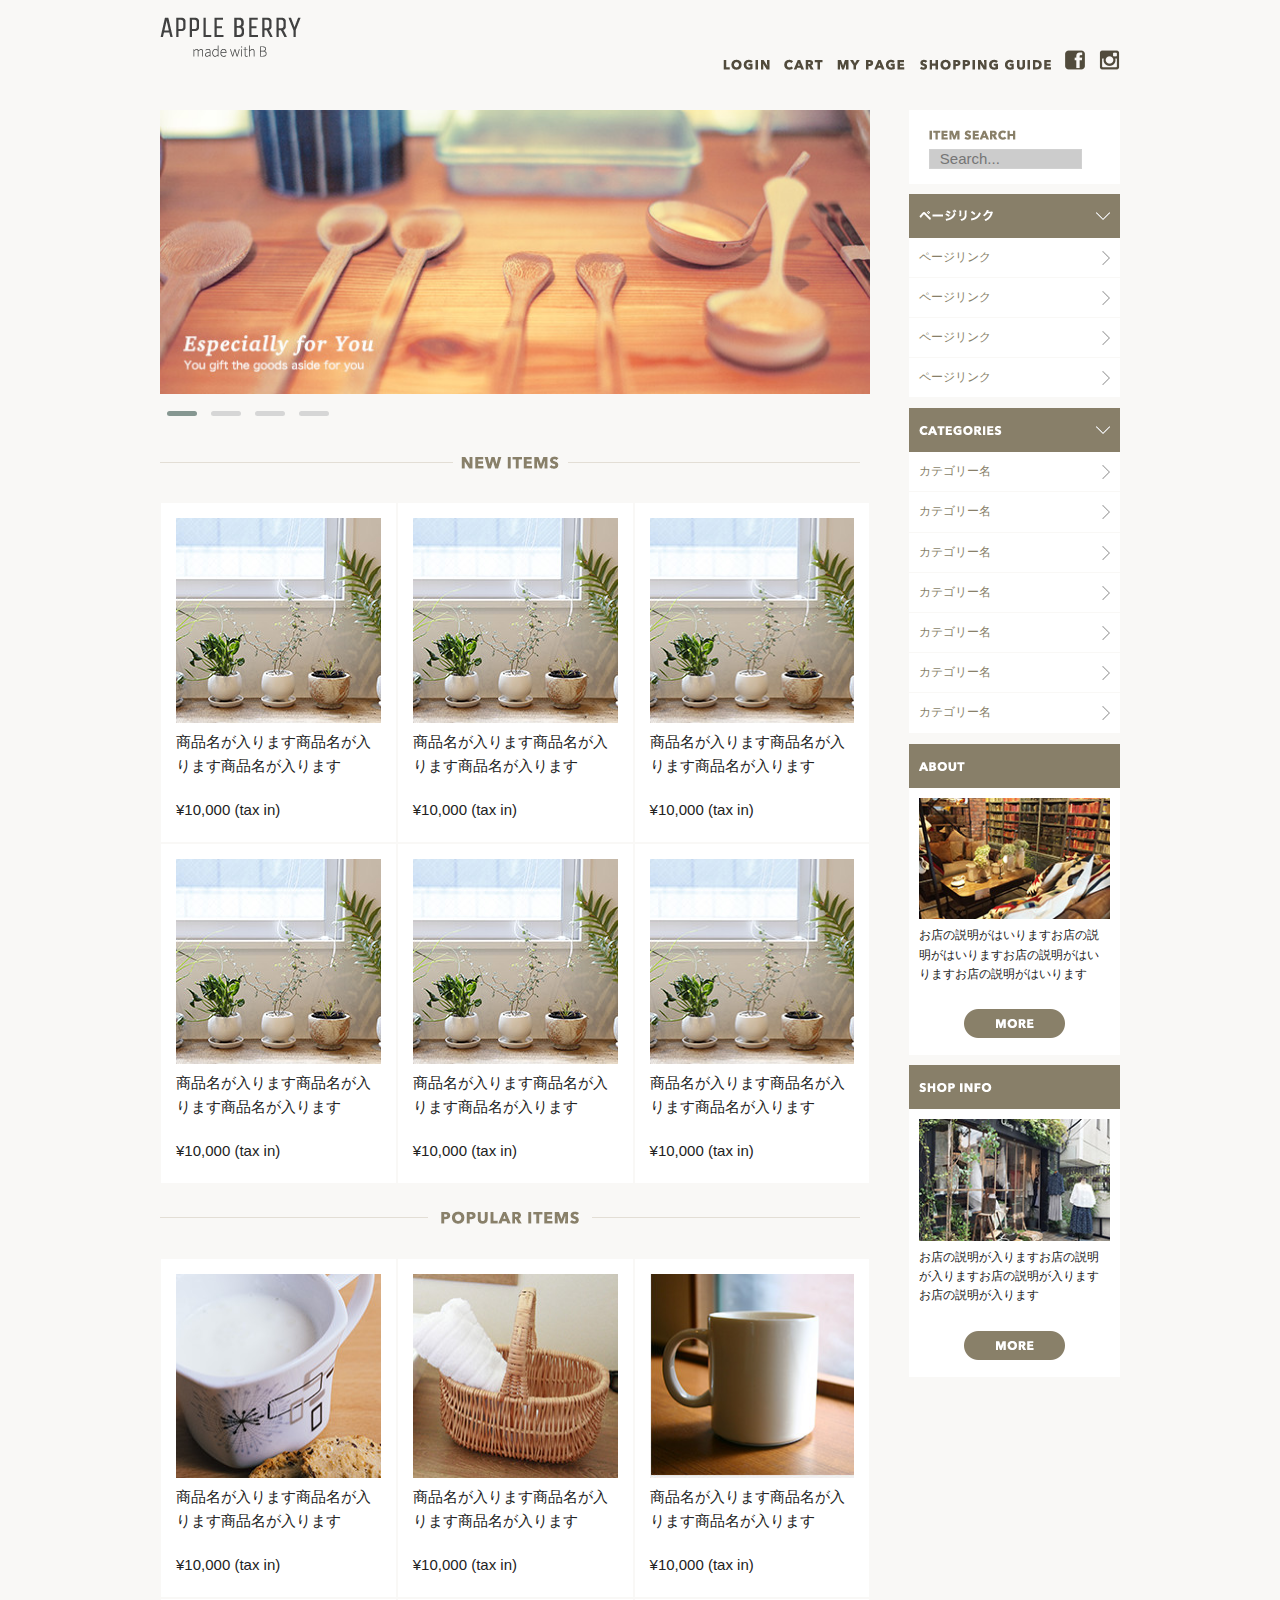
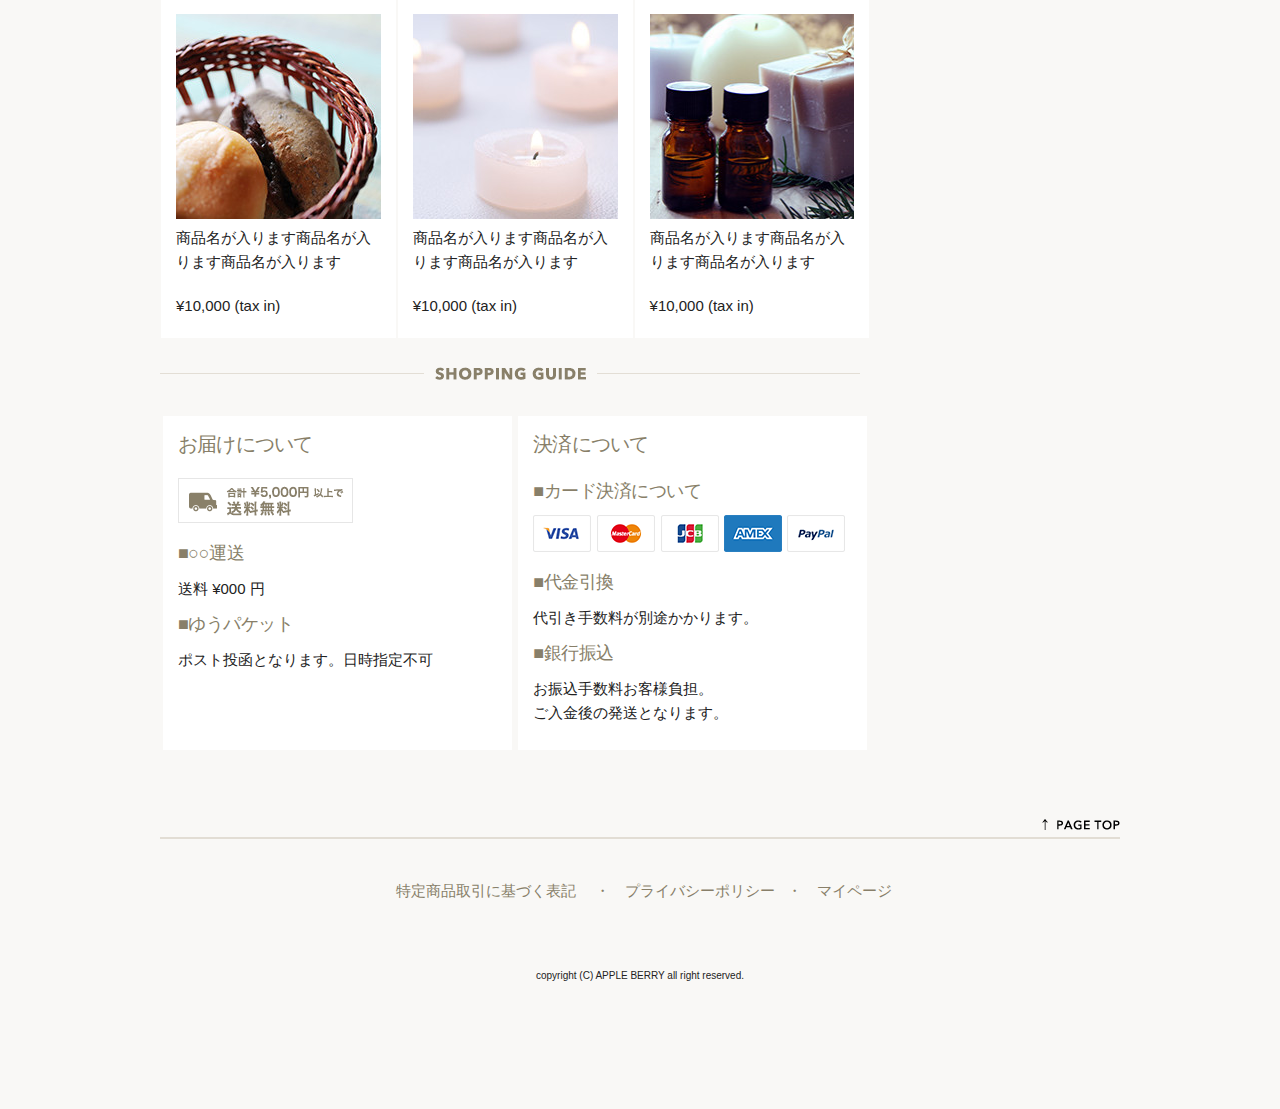
==== index.html @ 883f0a0a "shop" ====
<!DOCTYPE html>
<html lang="ja">
<head>

  <!-- Basic Page Needs
  –––––––––––––––––––––––––––––––––––––––––––––––––– -->
  <meta charset="utf-8">
  <title>APPLE BERRY</title>
  <meta name="description" content="">
  <meta name="author" content="">

  <!-- Mobile Specific Metas
  –––––––––––––––––––––––––––––––––––––––––––––––––– -->
  <meta name="viewport" content="width=device-width, initial-scale=1">

  <!-- FONT
  –––––––––––––––––––––––––––––––––––––––––––––––––– -->
  

  <!-- CSS
  –––––––––––––––––––––––––––––––––––––––––––––––––– -->
  <link rel="stylesheet" href="css/normalize.css">
  <link rel="stylesheet" href="css/skeleton.css">
  
 
  <!-- Favicon
  –––––––––––––––––––––––––––––––––––––––––––––––––– -->
  <link rel="icon" type="image/png" href="images/favicon.png">
  <link rel="stylesheet" href="owlcarousel/assets/owl.carousel.min.css">
       <!-- Owl Carousel CSS -->
        <link rel="stylesheet" href="owlcarousel/assets/owl.carousel.min.css">
        <link rel="stylesheet" href="owlcarousel/assets/owl.theme.default.min.css">
        <!-- jQuery -->
        <script type="text/javascript" src="//ajax.googleapis.com/ajax/libs/jquery/1.10.2/jquery.min.js"></script>
        <!-- Owl Carousel JS -->
        <script type="text/javascript" src="./owlcarousel/owl.carousel.min.js"></script>
        
        
        <!-- Owl Carouselを動作させるために追加 -->
        <script type="text/javascript" src="carousel.js"></script>
        
        <link rel="stylesheet" href="css/sample.css">
</head>
<body>
<header>
  <div id="header_in" class="container">
    <div class="row">
      <div class="three columns logo">
        <div class="pc_logo">
          <h1><a href="index.html"><img class="u-max-full-width" src="images/top/logo.png" alt="APPLE BERRY" srcset="images/top/logo@2x.png 2x" /></a></h1>
        </div>
        <div class="sp_logo">
          <h1><a href="index.html"><img class="u-max-full-width" src="images/top_sp/logo.png" alt="APPLE BEERY" srcset="images/top_sp/logo@2x.png 2x" /></a></h1>
        </div>
      </div>
      <div class="nine columns navi">
        <div class="top_sp_btn">
          <div class="facebook_btn"><a><img class="u-max-full-width" src="images/top_sp/fb.png" alt="facebook" srcset="images/top_sp/fb@2x.png 2x" /></a></div>
          <div class="insta_btn"><a><img class="u-max-full-width" src="images/top_sp/insta.png" alt="Instagram" srcset="images/top_sp/insta@2x.png 2x" /></a></div>

          <div class="sp_navi">
            
            <img id="sp_navi_btn" src="images/top_sp/menu_icon.png" alt="sp_btn" srcset="images/top_sp/menu_icon@2x.png 2x" />
            <ul class="sp_navi_li">
              <li><a href="#">LOGIN</a></li>
              <li><a href="#">CART</a></li>
              <li><a href="#">MY PAGE</a></li>
              <li><a href="#">SHOPPING GUIDE</a></li>
            </ul>
          </div><!-- sp_navi -->
        </div><!-- top_sp_btn -->
        <div class="pc_navi">
          
          <ul class="pc_navi_li">
            <li><a href="#"><img  class="u-max-full-width" src="images/top/menu_login.png" alt="ログイン"></a></li>
            <li><a href="#"><img  class="u-max-full-width" src="images/top/menu_cart.png" alt="カート"></a></li>
            <li><a href="#"><img  class="u-max-full-width" src="images/top/menu_mypage.png" alt="マイページ"></a></li>
            <li><a href="#"><img  class="u-max-full-width" src="images/top/menu_guide.png" alt="guide"></a></li>
            <li><a href="#"><img  class="u-max-full-width" src="images/top/facebook.png" alt="フェイスブック"></a></li>
            <li><a href="#"><img  class="u-max-full-width" src="images/top/insta.png" alt="インスタグラム"></a></li>
          </ul>
        </div><!-- pc_navi -->
      </div><!-- navi -->
    </div><!-- row -->
  </div><!-- #header_in -->
</header>


<div id="main" class="container">
  <div class="row">
    <div  class="nine columns">
      <div id="banner_eria">
        <div class="owl-carousel owl-theme">
          <div><img class="u-max-full-width" src="images/top/ca_banner.jpg" alt="banner"></div>
          <div><img class="u-max-full-width" src="images/top/ca_banner.jpg" alt="banner"></div>
          <div><img class="u-max-full-width" src="images/top/ca_banner.jpg" alt="banner"></div>
          <div><img class="u-max-full-width" src="images/top/ca_banner.jpg" alt="banner"></div>
        </div>
      </div><!-- #banner_eria -->
      
      <!-----------------ITEMS------------------->
      
      
     <div class="title_items_pc">
        <img class="u-max-full-width" src="images/top/title_newitems.png" alt="newitems">
      </div><!-- title_items -->
      
      <div class="title_items_sp">
        <img class="u-max-full-width" src="images/top_sp/title_new_item.png" alt="newitems" srcset="images/top_sp/title_new_item@2x.png 2x" />
      </div><!-- title_items_sp-->
      
      <div class="new_items_list listy">
        
        
        <div class="item">  
          <div class="i_item">
            <img class="u-max-full-width" src="images/top/item_01.jpg" alt="">
            <p>商品名が入ります商品名が入ります商品名が入ります</p>
            <p>¥10,000 (tax in)</p>
          </div>
        </div>
        
        <div class="item">  
          <div class="i_item">
            <img class="u-max-full-width" src="images/top/item_01.jpg" alt="">
            <p>商品名が入ります商品名が入ります商品名が入ります</p>
            <p>¥10,000 (tax in)</p>
          </div>
        </div>
        
        <div class="item">
          <div class="i_item">
            <img class="u-max-full-width" src="images/top/item_01.jpg" alt="">
            <p>商品名が入ります商品名が入ります商品名が入ります</p>
            <p>¥10,000 (tax in)</p>
          </div>
        </div>
        
        <div class="item item2">
          <div class="i_item">
            <img class="u-max-full-width" src="images/top/item_01.jpg" alt="">
            <p>商品名が入ります商品名が入ります商品名が入ります</p>
            <p>¥10,000 (tax in)</p>
          </div>
        </div>
        
        <div class="item item2">
          <div class="i_item">
            <img class="u-max-full-width" src="images/top/item_01.jpg" alt="">
            <p>商品名が入ります商品名が入ります商品名が入ります</p>
            <p>¥10,000 (tax in)</p>
          </div>
        </div>
        
        <div class="item item2">  
          <div class="i_item">
            <img class="u-max-full-width" src="images/top/item_01.jpg" alt="">
            <p>商品名が入ります商品名が入ります商品名が入ります</p>
            <p>¥10,000 (tax in)</p>
          </div>
        </div>  
        
        
      </div><!-- new_items_list -->
      
           <!----------------POPUR ITEMS------------------>
      
      <div class="title_items_sp popular_title_sp">
        <img class="u-max-full-width" src="images/top_sp/title_popular.png" alt="Popular" srcset="images/top_sp/title_popular@2x.png 2x" />
      </div>
      
      <div class="title_items_pc popular_title_pc">
        <img class="u-max-full-width" src="images/top/title_popular.png" alt="Popular">
      </div>
      
      <div class="popular_items_list listy">
        
        
        
        <div class="item">
          <div class="i_item">
            <img class="u-max-full-width" src="images/top/item_07.jpg" src="">
            <p>商品名が入ります商品名が入ります商品名が入ります</p>
            <p>¥10,000 (tax in)</p>
          </div>
        </div>
        
        <div class="item">
          <div class="i_item">
            <img class="u-max-full-width" src="images/top/item_08.jpg">
            <p>商品名が入ります商品名が入ります商品名が入ります</p>
            <p>¥10,000 (tax in)</p>
          </div>
        </div>
        
        <div class="item">
          <div class="i_item">
            <img class="u-max-full-width" src="images/top/item_09.jpg">
            <p>商品名が入ります商品名が入ります商品名が入ります</p>
            <p>¥10,000 (tax in)</p>
          </div>
        </div>
        
        <div class="item">
          <div class="i_item">
            <img class="u-max-full-width" src="images/top/item_10.jpg">
            <p>商品名が入ります商品名が入ります商品名が入ります</p>
            <p>¥10,000 (tax in)</p>
          </div>
        </div>
        
        <div class="item">
          <div class="i_item">
            <img class="u-max-full-width" src="images/top/item_11.jpg">
            <p>商品名が入ります商品名が入ります商品名が入ります</p>
            <p>¥10,000 (tax in)</p>
          </div>
        </div>
        
        <div class="item">
          <div class="i_item">
            <img class="u-max-full-width" src="images/top/item_12.jpg">
            <p>商品名が入ります商品名が入ります商品名が入ります</p>
            <p>¥10,000 (tax in)</p>
          </div>
        </div>
        
        
      </div><!-- popular_items_title-->
      
      <!------------- SHOPPING GUIDE--------------->
      
      <div class="title_items_sp">
        <img class="u-max-full-width" src="images/top_sp/title_guide.png" alt="Shopping Guide" srcset="images/top_sp/title_guide@2x.png 2x" />
      </div>
      
      <div class="title_items_pc">
        <img class="u-max-full-width" src="images/top/title_guide.png" alt="Shopping Guide">
      </div>
      
      
      <div class="guide_items_list">
          
            <div class="delivery">
              <h4>お届けについて</h4>
              <img class="u-max-full-width" src="images/top/otodoke_banner.png" alt="お届けについて">
              <h5>■○○運送</h5>
              <p>送料 ¥000 円</p>
              <h5>■ゆうパケット</h5>
              <p>ポスト投函となります。日時指定不可</p>
            </div>
          
          
            <div class="settlement">
              <h4>決済について</h4>
              <h5>■カード決済について</h5>
              <img class="u-max-full-width" src="images/top/cards.png" alt="カード決済">
              <h5>■代金引換</h5>
              <p>代引き手数料が別途かかります。</p>
              <h5>■銀行振込</h5>
              <p>お振込手数料お客様負担。<br>
                ご入金後の発送となります。</p>
            </div>
        
      </div><!-- guide_item_list -->
      
      
      
    </div><!-- nine columns -->
    
    
    <div class="three columns">
      
      <!----------------   sarch  ------------------->
      
      <div id="sarch" class="container">
        <img class="u-max-full-width" src="images/top/itemserch.png" lat="検索">
        
        <div class="sss">
          <input type="search" name="search" placeholder="Search...">
        </div>
      <!--  <input type="image" src="images/top/search_icon.png" alt="検索する"> -->
      </div><!-- #sarch -->
    
      
      <div id="btn" class="pagelink container">
        
        <div class="top_1">
          <img class="u-max-full-width" src="images/top/pagelink.png" alt="ページリンク">
        </div>
        
        <div class="pagelink_icon">
          <img id="pagelink_btn" class="u-max-full-width" src="images/top/down_icon.png" alt="next_icon">
            <ul class="pagelink_li">
            <li><a href="#">ページリンク</a><img class="u-max-full-width" src="images/top/next_icon_gray.png" alt="ページリンク"></li>
            <li><a href="#">ページリンク</a><img class="u-max-full-width" src="images/top/next_icon_gray.png" alt="ページリンク"></li>
            <li><a href="#">ページリンク</a><img class="u-max-full-width" src="images/top/next_icon_gray.png" alt="ページリンク"></li>
            <li><a href="#">ページリンク</a><img class="u-max-full-width" src="images/top/next_icon_gray.png" alt="ページリンク"></li>
          </ul>
        </div>
      </div>
      
      
      <!----------  categories  ---------->
      
      <div id="btn" class="pagelink container">
        
        <div class="top_1">
          <img class="u-max-full-width" src="images/top/categories.png" alt="カテゴリー">
        </div>
        
        <div class="pagelinl_icon">
          <img id="pagelink_btn" class="u-max-full-width" src="images/top/down_icon.png">
          
          <ul class="pagelink_li">
            <li><a href="#">カテゴリー名</a><img class="u-max-full-width" src="images/top/next_icon_gray.png" alt="カテゴリー名"></li>
            <li><a href="#">カテゴリー名</a><img class="u-max-full-width" src="images/top/next_icon_gray.png" alt="カテゴリー名"></li>
            <li><a href="#">カテゴリー名</a><img class="u-max-full-width" src="images/top/next_icon_gray.png" alt="カテゴリー名"></li>
            <li><a href="#">カテゴリー名</a><img class="u-max-full-width" src="images/top/next_icon_gray.png" alt="カテゴリー名"></li>
            <li><a href="#">カテゴリー名</a><img class="u-max-full-width" src="images/top/next_icon_gray.png" alt="カテゴリー名"></li>
            <li><a href="#">カテゴリー名</a><img class="u-max-full-width" src="images/top/next_icon_gray.png" alt="カテゴリー名"></li>
            <li><a href="#">カテゴリー名</a><img class="u-max-full-width" src="images/top/next_icon_gray.png" alt="カテゴリー名"></li>
            
          </ul>
        </div>
        
      </div><!-- categories -->
      
      
      <div id="btn" class="pagelink container gg">
        <div class="top_1">
          <img class="u-max-full-width" src="images/top/about.png" alt="">
        </div>
        
        <div class="about">
          <img class="u-max-full-width" src="images/top/about_img.jpg">
          <p>お店の説明がはいりますお店の説明がはいりますお店の説明がはいりますお店の説明がはいります</p>
          <div class="more_btn">
            <a href="#"><img class="u-max-full-width" src="images/top/more_btn.png" alt="btn"></a>
          </div>
        </div>
      </div>
      
      
      <div id="btn" class="pagelink container gg">
        
        <div class="top_1">
          <img class="u-max-full-width" src="images/top/shop_info.png" alt="shopinfo">
        </div>
        
        <div class="shop about">
          <img class="u-max-full-width" src="images/top/shopinfo_img.jpg" alt="">
          <p>お店の説明が入りますお店の説明が入りますお店の説明が入りますお店の説明が入ります</p>
          
          <div class="more_btn">
            <a href="#"><img class="u-max-full-width" src="images/top/more_btn.png" alt="btn"></a>
          </div>
        </div>
      </div>
      
      
      
    </div>
  </div><!-- row -->
  
  <footer>
    
    <div class="pagetop_item">
      <img class="u-max-full-width" src="images/top/pagetop.png" alt="ページトップ">
    </div>
  
    <div class="footer_contents">
      <div class="aaa">
        <p><a href="#">特定商品取引に基づく表記　</a></p>
      </div>
      <div class="aaa">
        <p><a href="#">・　プライバシーポリシー　</a></p>
      </div>
      <div class="aaa">
        <p><a href="#">・　マイページ</a></p>
      </div>
    </div>
    
    <p class="copy">copyright (C) APPLE BERRY all right reserved.</p>
  </footer>
</div><!-- #main -->

<script>
  $(function(){

    $(document).ready(function(){

      $("#sp_navi_btn").click(function () {
        $(this).next().slideToggle();
      });

    });

  });
</script>

<script>
  $(function(){

    $(document).ready(function(){

      $(".top_1").click(function () {
        $(this).next().slideToggle();
      });

    });

  });
</script>





</body>
</html>
---- css/skeleton.css ----
/*
* Skeleton V2.0.4
* Copyright 2014, Dave Gamache
* www.getskeleton.com
* Free to use under the MIT license.
* http://www.opensource.org/licenses/mit-license.php
* 12/29/2014
*/


/* Table of contents
––––––––––––––––––––––––––––––––––––––––––––––––––
- Grid
- Base Styles
- Typography
- Links
- Buttons
- Forms
- Lists
- Code
- Tables
- Spacing
- Utilities
- Clearing
- Media Queries
*/


/* Grid
–––––––––––––––––––––––––––––––––––––––––––––––––– */
.container {
  position: relative;
  width: 100%;
  max-width: 960px;
  margin: 0 auto;
  padding: 0 20px;
  box-sizing: border-box; }
.column,
.columns {
  width: 100%;
  float: left;
  box-sizing: border-box; }

/* For devices larger than 400px */
@media (min-width: 400px) {
  .container {
    width: 85%;
    padding: 0; }
}

/* For devices larger than 550px */
@media (min-width: 550px) {
  .container {
    width: 80%; }
  .column,
  .columns {
    margin-left: 4%; }
  .column:first-child,
  .columns:first-child {
    margin-left: 0; }

  .one.column,
  .one.columns                    { width: 4.66666666667%; }
  .two.columns                    { width: 13.3333333333%; }
  .three.columns                  { width: 22%;            }
  .four.columns                   { width: 30.6666666667%; }
  .five.columns                   { width: 39.3333333333%; }
  .six.columns                    { width: 48%;            }
  .seven.columns                  { width: 56.6666666667%; }
  .eight.columns                  { width: 65.3333333333%; }
  .nine.columns                   { width: 74.0%;          }
  .ten.columns                    { width: 82.6666666667%; }
  .eleven.columns                 { width: 91.3333333333%; }
  .twelve.columns                 { width: 100%; margin-left: 0; }

  .one-third.column               { width: 30.6666666667%; }
  .two-thirds.column              { width: 65.3333333333%; }

  .one-half.column                { width: 48%; }

  /* Offsets */
  .offset-by-one.column,
  .offset-by-one.columns          { margin-left: 8.66666666667%; }
  .offset-by-two.column,
  .offset-by-two.columns          { margin-left: 17.3333333333%; }
  .offset-by-three.column,
  .offset-by-three.columns        { margin-left: 26%;            }
  .offset-by-four.column,
  .offset-by-four.columns         { margin-left: 34.6666666667%; }
  .offset-by-five.column,
  .offset-by-five.columns         { margin-left: 43.3333333333%; }
  .offset-by-six.column,
  .offset-by-six.columns          { margin-left: 52%;            }
  .offset-by-seven.column,
  .offset-by-seven.columns        { margin-left: 60.6666666667%; }
  .offset-by-eight.column,
  .offset-by-eight.columns        { margin-left: 69.3333333333%; }
  .offset-by-nine.column,
  .offset-by-nine.columns         { margin-left: 78.0%;          }
  .offset-by-ten.column,
  .offset-by-ten.columns          { margin-left: 86.6666666667%; }
  .offset-by-eleven.column,
  .offset-by-eleven.columns       { margin-left: 95.3333333333%; }

  .offset-by-one-third.column,
  .offset-by-one-third.columns    { margin-left: 34.6666666667%; }
  .offset-by-two-thirds.column,
  .offset-by-two-thirds.columns   { margin-left: 69.3333333333%; }

  .offset-by-one-half.column,
  .offset-by-one-half.columns     { margin-left: 52%; }

}


/* Base Styles
–––––––––––––––––––––––––––––––––––––––––––––––––– */
/* NOTE
html is set to 62.5% so that all the REM measurements throughout Skeleton
are based on 10px sizing. So basically 1.5rem = 15px :) */
html {
  font-size: 62.5%; }
body {
  font-size: 1.5em; /* currently ems cause chrome bug misinterpreting rems on body element */
  line-height: 1.6;
  font-weight: 400;
  font-family:  sans-serif, "Raleway", "HelveticaNeue", "Helvetica Neue", Helvetica, Arial;
  color: #222; }


/* Typography
–––––––––––––––––––––––––––––––––––––––––––––––––– */
h1, h2, h3, h4, h5, h6 {
  margin-top: 0;
  margin-bottom: 2rem;
  font-weight: 300; }
h1 { font-size: 4.0rem; line-height: 1.2;  letter-spacing: -.1rem;}
h2 { font-size: 3.6rem; line-height: 1.25; letter-spacing: -.1rem; }
h3 { font-size: 3.0rem; line-height: 1.3;  letter-spacing: -.1rem; }
h4 { font-size: 2.4rem; line-height: 1.35; letter-spacing: -.08rem; }
h5 { font-size: 1.8rem; line-height: 1.5;  letter-spacing: -.05rem; }
h6 { font-size: 1.5rem; line-height: 1.6;  letter-spacing: 0; }

/* Larger than phablet */
@media (min-width: 550px) {
  h1 { font-size: 5.0rem; }
  h2 { font-size: 4.2rem; }
  h3 { font-size: 3.6rem; }
  h4 { font-size: 3.0rem; }
  h5 { font-size: 2.4rem; }
  h6 { font-size: 1.5rem; }
}

p {
  margin-top: 0; }


/* Links
–––––––––––––––––––––––––––––––––––––––––––––––––– */
a {
  color: #1EAEDB; }
a:hover {
  color: #0FA0CE; }


/* Buttons
–––––––––––––––––––––––––––––––––––––––––––––––––– */
.button,
button,
input[type="submit"],
input[type="reset"],
input[type="button"] {
  display: inline-block;
  height: 38px;
  padding: 0 30px;
  color: #555;
  text-align: center;
  font-size: 11px;
  font-weight: 600;
  line-height: 38px;
  letter-spacing: .1rem;
  text-transform: uppercase;
  text-decoration: none;
  white-space: nowrap;
  background-color: transparent;
  border-radius: 4px;
  border: 1px solid #bbb;
  cursor: pointer;
  box-sizing: border-box; }
.button:hover,
button:hover,
input[type="submit"]:hover,
input[type="reset"]:hover,
input[type="button"]:hover,
.button:focus,
button:focus,
input[type="submit"]:focus,
input[type="reset"]:focus,
input[type="button"]:focus {
  color: #333;
  border-color: #888;
  outline: 0; }
.button.button-primary,
button.button-primary,
input[type="submit"].button-primary,
input[type="reset"].button-primary,
input[type="button"].button-primary {
  color: #FFF;
  background-color: #33C3F0;
  border-color: #33C3F0; }
.button.button-primary:hover,
button.button-primary:hover,
input[type="submit"].button-primary:hover,
input[type="reset"].button-primary:hover,
input[type="button"].button-primary:hover,
.button.button-primary:focus,
button.button-primary:focus,
input[type="submit"].button-primary:focus,
input[type="reset"].button-primary:focus,
input[type="button"].button-primary:focus {
  color: #FFF;
  background-color: #1EAEDB;
  border-color: #1EAEDB; }


/* Forms
–––––––––––––––––––––––––––––––––––––––––––––––––– */
input[type="email"],
input[type="number"],
input[type="search"],
input[type="text"],
input[type="tel"],
input[type="url"],
input[type="password"],
textarea,
select {
  height: 38px;
  padding: 6px 10px; /* The 6px vertically centers text on FF, ignored by Webkit */
  background-color: #fff;
  border: 1px solid #D1D1D1;
  border-radius: 4px;
  box-shadow: none;
  box-sizing: border-box; }
/* Removes awkward default styles on some inputs for iOS */
input[type="email"],
input[type="number"],
input[type="search"],
input[type="text"],
input[type="tel"],
input[type="url"],
input[type="password"],
textarea {
  -webkit-appearance: none;
     -moz-appearance: none;
          appearance: none; }
textarea {
  min-height: 65px;
  padding-top: 6px;
  padding-bottom: 6px; }
input[type="email"]:focus,
input[type="number"]:focus,
input[type="search"]:focus,
input[type="text"]:focus,
input[type="tel"]:focus,
input[type="url"]:focus,
input[type="password"]:focus,
textarea:focus,
select:focus {
  border: 1px solid #33C3F0;
  outline: 0; }
label,
legend {
  display: block;
  margin-bottom: .5rem;
  font-weight: 600; }
fieldset {
  padding: 0;
  border-width: 0; }
input[type="checkbox"],
input[type="radio"] {
  display: inline; }
label > .label-body {
  display: inline-block;
  margin-left: .5rem;
  font-weight: normal; }


/* Lists
–––––––––––––––––––––––––––––––––––––––––––––––––– */
ul {
  list-style: circle inside; }
ol {
  list-style: decimal inside; }
ol, ul {
  padding-left: 0;
  margin-top: 0; }
ul ul,
ul ol,
ol ol,
ol ul {
  margin: 1.5rem 0 1.5rem 3rem;
  font-size: 90%; }
li {
  margin-bottom: 1rem; }


/* Code
–––––––––––––––––––––––––––––––––––––––––––––––––– */
code {
  padding: .2rem .5rem;
  margin: 0 .2rem;
  font-size: 90%;
  white-space: nowrap;
  background: #F1F1F1;
  border: 1px solid #E1E1E1;
  border-radius: 4px; }
pre > code {
  display: block;
  padding: 1rem 1.5rem;
  white-space: pre; }


/* Tables
–––––––––––––––––––––––––––––––––––––––––––––––––– */
th,
td {
  padding: 12px 15px;
  text-align: left;
  border-bottom: 1px solid #E1E1E1; }
th:first-child,
td:first-child {
  padding-left: 0; }
th:last-child,
td:last-child {
  padding-right: 0; }


/* Spacing
–––––––––––––––––––––––––––––––––––––––––––––––––– */
button,
.button {
  margin-bottom: 1rem; }
input,
textarea,
select,
fieldset {
  margin-bottom: 1.5rem; }
pre,
blockquote,
dl,
figure,
table,
p,
ul,
ol,
form {
  margin-bottom: 2.5rem; }


/* Utilities
–––––––––––––––––––––––––––––––––––––––––––––––––– */
.u-full-width {
  width: 100%;
  box-sizing: border-box; }
.u-max-full-width {
  max-width: 100%;
  box-sizing: border-box; }
.u-pull-right {
  float: right; }
.u-pull-left {
  float: left; }


/* Misc
–––––––––––––––––––––––––––––––––––––––––––––––––– */
hr {
  margin-top: 3rem;
  margin-bottom: 3.5rem;
  border-width: 0;
  border-top: 1px solid #E1E1E1; }


/* Clearing
–––––––––––––––––––––––––––––––––––––––––––––––––– */

/* Self Clearing Goodness */
.container:after,
.row:after,
.u-cf {
  content: "";
  display: table;
  clear: both; }


/* Media Queries
–––––––––––––––––––––––––––––––––––––––––––––––––– */
/*
Note: The best way to structure the use of media queries is to create the queries
near the relevant code. For example, if you wanted to change the styles for buttons
on small devices, paste the mobile query code up in the buttons section and style it
there.
*/


/* Larger than mobile */
@media (min-width: 400px) {}

/* Larger than phablet (also point when grid becomes active) */
@media (min-width: 550px) {}

/* Larger than tablet */
@media (min-width: 750px) {}

/* Larger than desktop */
@media (min-width: 1000px) {}

/* Larger than Desktop HD */
@media (min-width: 1200px) {}
---- css/sample.css ----
html {
  font-size: 62.5%;
  font-family: sans-serif; }

body {
  background-color: #f9f8f6; }

#header_in {
  padding-top: 10px; }
  @media (min-width: 550px) {
    #header_in .sp_logo {
      display: none; } }
  @media (max-width: 550px) {
    #header_in .pc_logo {
      display: none; }
    #header_in .sp_logo {
      text-align: center; }
      #header_in .sp_logo h1 {
        margin-bottom: 5px; } }

.navi .pc_navi_li {
  list-style: none;
  margin: 0;
  text-align: right; }
  .navi .pc_navi_li li {
    display: inline-block;
    margin-left: 10px;
    padding-top: 40px; }
@media (min-width: 550px) {
  .navi .sp_navi, .navi .facebook_btn, .navi .insta_btn {
    display: none; } }
@media (max-width: 550px) {
  .navi .pc_navi {
    display: none;
    margin: 0 auto; }
  .navi .top_sp_btn {
    text-align: center; }
  .navi .sp_navi, .navi .facebook_btn, .navi .insta_btn {
    display: inline-block;
    margin: 0 5px; }
  .navi .sp_navi_li {
    display: none; } }

@media (min-width: 550px) {
  .title_items_sp {
    display: none; }

  .title_items_pc {
    padding: 25px 0; } }
@media (max-width: 550px) {
  .title_items_pc {
    display: none; }

  .title_items_sp {
    text-align: center;
    padding: 10px; } }
.new_items_list {
  overflow: hidden; }

.item {
  width: 50%;
  height: 100%;
  float: left;
  background-color: white;
  border: 1px solid #f9f8f6;
  box-sizing: border-box; }
  .item .i_item {
    padding: 10px; }

@media (max-width: 550px) {
  .container {
    padding: 0 10px; }

  .item p {
    margin-bottom: 10px;
    font-size: 1.2rem; } }
@media (min-width: 550px) {
  .item {
    width: 33.33333%; }
    .item .i_item {
      padding: 15px 15px 0 15px; }
      .item .i_item p {
        margin-bottom: 20px; } }
@media (min-width: 550px) {
  #main {
    margin-top: 20px; }

  .popular_title_sp {
    padding-top: 15px; } }
@media (max-width: 550px) {
  .popular_title_sp {
    padding-top: 10px; } }
.popular_items_list {
  overflow: hidden; }

.owl-theme .owl-dots .owl-dot span {
  height: 5px;
  width: 30px;
  color: #b0b0b0; }

.owl-theme .owl-dots, .owl-theme .owl-nav {
  text-align: left; }

.delivery {
  float: left;
  width: 50%;
  margin: 0;
  background-color: white;
  padding: 15px;
  margin: 3px; }
  .delivery img {
    margin-bottom: 10px; }
  .delivery h4 {
    font-size: 20px;
    color: #887f69; }
  .delivery h5 {
    font-size: 18px;
    color: #887f69;
    margin-bottom: 10px; }
  .delivery p {
    font-size: 15px;
    margin-bottom: 10px; }

.settlement {
  width: 50%;
  margin: 0;
  float: left;
  background-color: white;
  padding: 15px;
  margin: 3px; }
  .settlement img {
    margin-bottom: 10px; }
  .settlement h4 {
    font-size: 20px;
    color: #887f69; }
  .settlement h5 {
    font-size: 18px;
    color: #887f69;
    margin-bottom: 10px; }
  .settlement p {
    font-size: 15px;
    margin-bottom: 10px; }

.guide_items_list {
  display: flex; }

@media (max-width: 550px) {
  .guide_items_list {
    display: block; }

  .settlement {
    height: 100%;
    width: 90%; }

  .delivery {
    height: 100%;
    width: 90%; } }
#sarch {
  background-color: white;
  width: 100%; }
  #sarch img {
    padding-top: 20px;
    padding-left: 20px; }

input[type="search"] {
  height: 20px;
  width: 80%;
  background-color: #cccccc;
  border-radius: 0; }

.sss {
  padding-left: 20px; }

.pagetop_item {
  width: 100%;
  border-bottom: 2px solid #e2ddd4;
  padding-top: 60px;
  text-align: right; }

.footer_contents {
  text-align: center;
  padding-top: 40px; }

.aaa {
  display: inline-block; }
  .aaa a {
    text-decoration: none;
    color: #887f69; }

.copy {
  display: block;
  text-align: center;
  padding-top: 40px;
  padding-bottom: 100px;
  font-size: 10px; }

.pagelink {
  width: 100%;
  position: relative; }

.top_1 {
  background-color: #887f69;
  padding: 10px;
  margin-top: 10px; }

#pagelink_btn {
  position: absolute;
  top: 18px;
  right: 10px; }

.sp_navi_li {
  width: 100%;
  position: absolute;
  right: 2%;
  background: white;
  margin: 0;
  padding: 0;
  display: none;
  z-index: 100;
  list-style: none; }
  .sp_navi_li li {
    border: 2px solid #f9f8f6;
    margin: 0;
    display: block; }
    .sp_navi_li li a {
      text-decoration: none;
      color: #887f69; }

.pagelink_li {
  background: white;
  width: 100%;
  margin: 0;
  padding: 0px;
  display: block;
  list-style: none;
  box-sizing: border-box; }
  .pagelink_li a {
    text-decoration: none;
    color: #887f69; }
  .pagelink_li li {
    border-bottom: 1px solid #f9f8f6;
    margin: 0;
    padding: 10px;
    font-size: 12px;
    position: relative; }
    .pagelink_li li img {
      position: absolute;
      top: 13px;
      right: 10px; }

#btn {
  padding: 0;
  margin: 0; }

.gg {
  background-color: white; }

.about {
  padding: 10px; }
  .about p {
    font-size: 12px; }

.more_btn {
  text-align: center; }

.pakuzu {
  background-color: #e2ddd4;
  height: 25px;
  width: 100%;
  border-radius: 5px; }
  .pakuzu img, .pakuzu p {
    display: inline-block;
    padding-left: 10px; }
  .pakuzu p {
    font-size: 12px;
    color: #887f69;
    padding-left: 5px; }

@media (min-width: 550px) {
  .cate_image_sp {
    display: none; } }
@media (max-width: 550px) {
  .cate_image_pc {
    display: none; } }
.cate_image_sp, .cate_image_pc {
  padding: 10px 0; }

.item_next_back {
  overflow: hidden; }
  .item_next_back .back, .item_next_back .next {
    width: 50%;
    float: left;
    margin-top: 15px; }
  .item_next_back .next {
    text-align: right; }
  .item_next_back p {
    display: inline-block;
    background: #887f69;
    color: white;
    padding: 5px 30px;
    margin: 0; }

#display_img {
  width: 70%;
  margin: 0;
  padding: 0;
  box-sizing: border-box; }

#list_img {
  width: 30%;
  margin: 0;
  padding: 0;
  box-sizing: border-box; }
  #list_img li {
    display: inline-block;
    width: 42.9%;
    box-sizing: border-box;
    margin: 0; }

.sub {
  float: left; }

#syousai {
  background-color: white; }

.syousai_top {
  overflow: hidden;
  border-bottom: 2px solid #e2ddd4; }
  .syousai_top p {
    padding-top: 30px;
    display: inline-block;
    float: left; }
  .syousai_top .name_id {
    font-size: 10px;
    color: #887f69;
    width: 50%;
    text-align: right;
    box-sizing: border-box; }
  .syousai_top .name {
    width: 49%;
    box-sizing: border-box; }

.img_lst {
  overflow: hidden;
  padding-top: 20px;
  text-align: center;
  border-bottom: 2px solid #e2ddd4;
  padding-bottom: 15px; }

@media (max-width: 550px) {
  #display_img {
    width: 100%; }

  #list_img {
    width: 100%; }
    #list_img li {
      width: 18.5%; } }
.color {
  background-color: #f9f8f6; }
  .color .th_1 {
    border: 2px solid #e2ddd4;
    text-align: center;
    width: 10%;
    font-size: 13px;
    padding: 0;
    height: 30px;
    color: #887f69;
    font-weight: normal; }

.size .td_2, .size .size_size {
  border: 2px solid #e2ddd4;
  text-align: center;
  padding: 0;
  height: 30px;
  color: #887f69;
  font-weight: normal; }

.size_size {
  background-color: #f9f8f6; }

table {
  width: 100%; }

.color_size img {
  padding: 15px 0 10px 0; }

.price {
  border-top: 2px solid #e2ddd4;
  border-bottom: 2px solid #e2ddd4;
  padding: 10px 0;
  width: 60%;
  height: 23px; }
  .price img, .price div {
    display: inline-block; }
  .price span {
    color: red; }
  .price img {
    padding-right: 50px; }

@media (max-width: 550px) {
  .price {
    width: 100%; } }
.quantity {
  height: 23px;
  display: inline-block;
  padding: 10px 0;
  border-bottom: 2px solid #e2ddd4;
  width: 100%; }
  .quantity input {
    border-radius: 0;
    width: 30%;
    margin-left: 26px;
    margin-bottom: 0;
    height: 2.5rem;
    display: inline-block; }
  .quantity img {
    padding-top: 5px; }

.midol {
  position: relative; }
  .midol .add_to_cart {
    width: 36%;
    position: absolute;
    top: 0;
    right: 0; }

@media (max-width: 550px) {
  .midol .add_to_cart {
    position: static;
    width: 100%;
    padding: 15px 30px;
    border-bottom: 2px solid #e2ddd4; } }
.bottom_content .setumei_top {
  font-size: 16px;
  color: #887f69;
  padding-top: 30px;
  padding-bottom: 10px;
  margin: 0;
  border-bottom: 2px solid #e2ddd4; }
.bottom_content .setumei_title {
  color: #887f69;
  font-size: 16px;
  padding: 20px 0;
  margin: 0; }
.bottom_content p {
  margin: 0;
  color: block;
  font-size: 13px; }
.bottom_content .color_color {
  background-color: #f9f8f6; }
.bottom_content table {
  margin-top: 20px; }
  .bottom_content table td {
    padding: 0;
    font-size: 13px;
    color: #887f69; }
  .bottom_content table .color_color {
    padding: 5px 30px;
    text-align: center;
    border: 2px solid #e2ddd4; }
  .bottom_content table .color_2 {
    padding: 5px 10px;
    border: 2px solid #e2ddd4; }
  @media (max-width: 550px) {
    .bottom_content table .color_color {
      width: 80px;
      padding: 0; }
    .bottom_content table .color_2 {
      padding: 10px; } }

@media (max-width: 550px) {
  .pagetop_item {
    text-align: center;
    padding-top: 30px; }
    .pagetop_item img {
      width: 40%;
      padding-bottom: 20px; } }
.pakuzu {
  margin-bottom: 10px; }

@media (max-width: 550px) {
  .syousai_top p {
    float: none; }

  .syousai_top .name_id {
    text-align: left;
    padding: 0;
    font-size: 15px; }
  .syousai_top .name {
    margin-bottom: 0;
    font-size: 20px;
    font-weight: bold;
    padding-top: 15px; } }

/*# sourceMappingURL=sample.css.map */
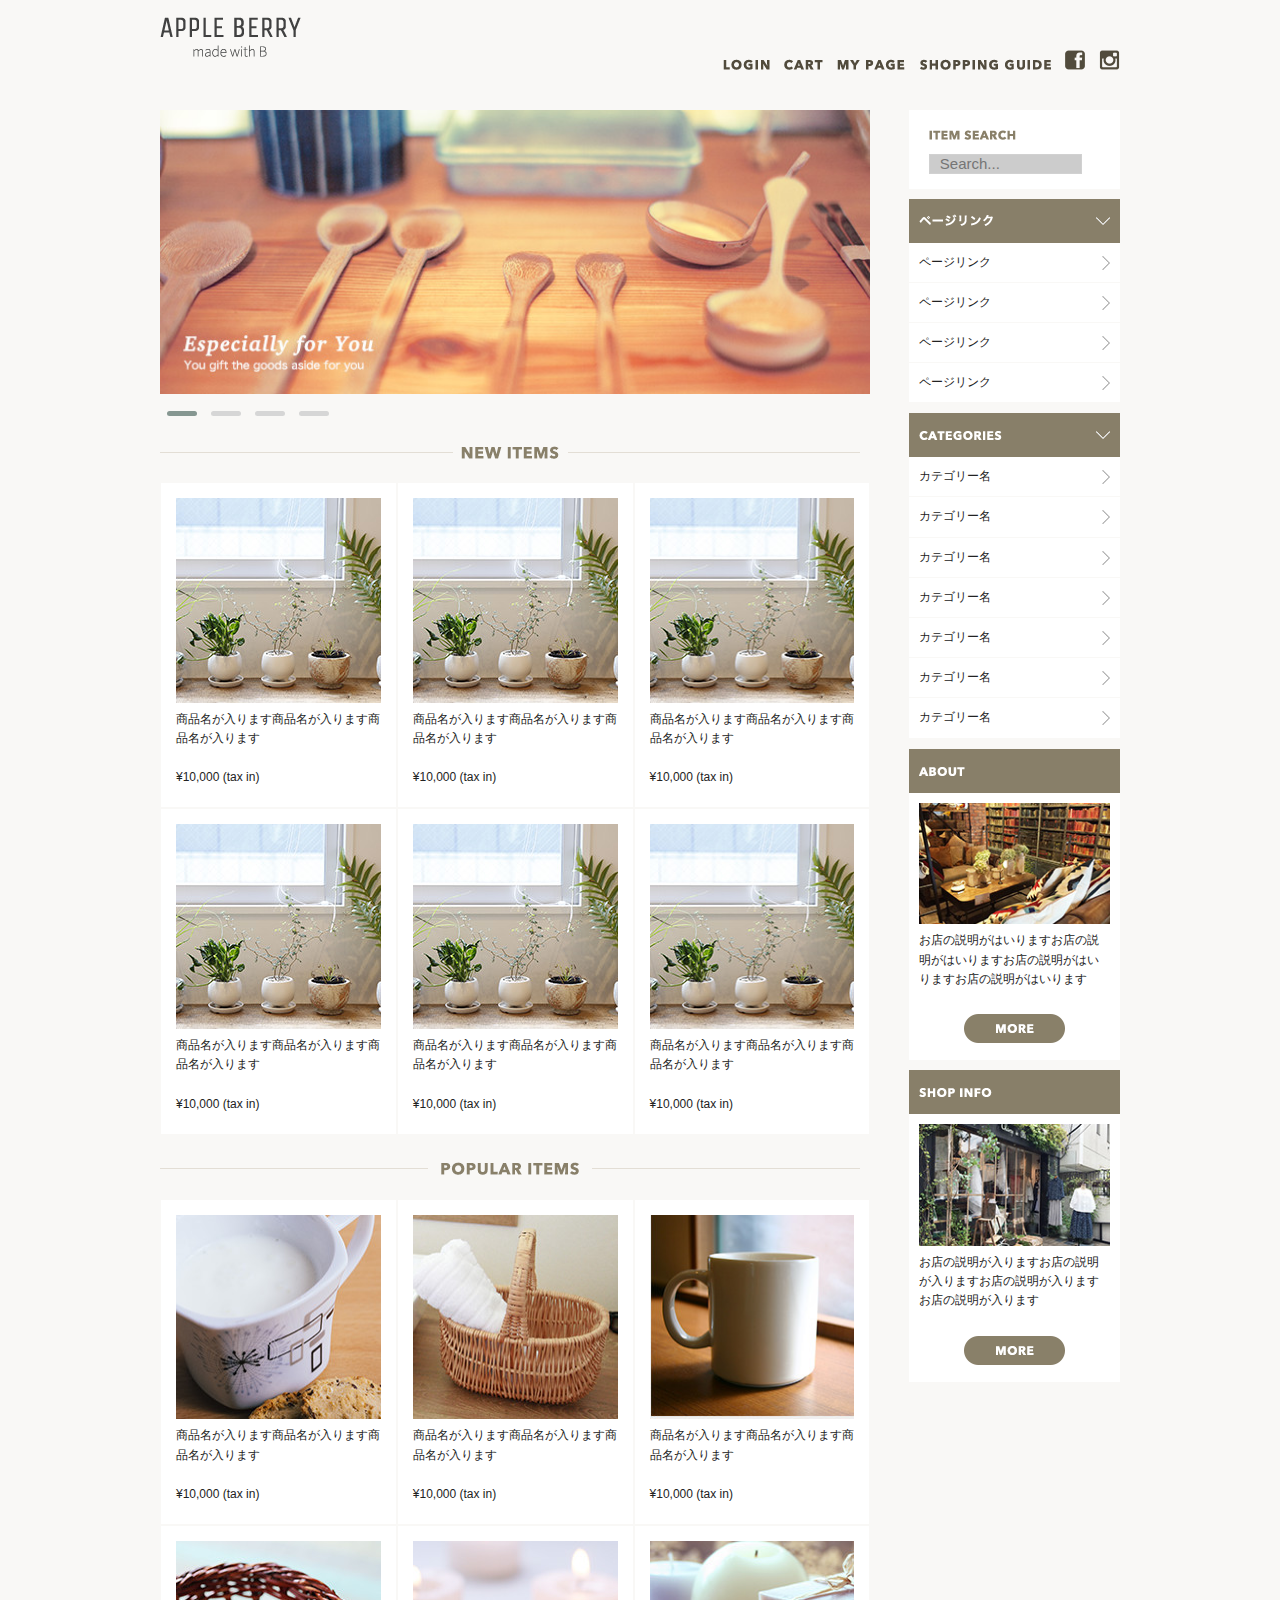
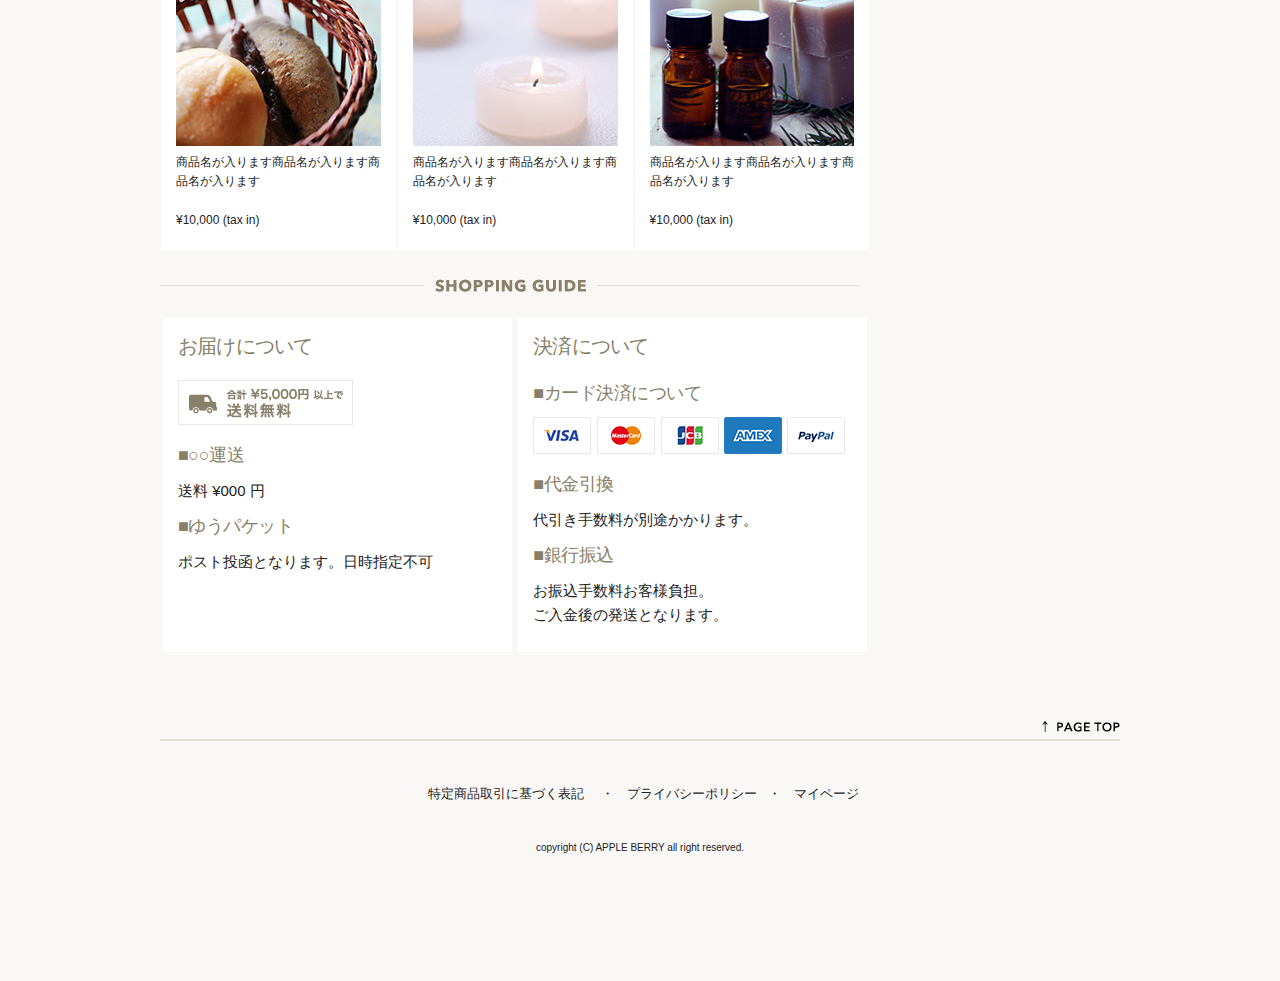
==== commit ff28740a: "shop size/font/color/margin" ====
--- a/index.html
+++ b/index.html
@@ -112,53 +112,53 @@
       <div class="new_items_list listy">
         
         
-        <div class="item">  
-          <div class="i_item">
-            <img class="u-max-full-width" src="images/top/item_01.jpg" alt="">
-            <p>商品名が入ります商品名が入ります商品名が入ります</p>
-            <p>¥10,000 (tax in)</p>
-          </div>
-        </div>
-        
-        <div class="item">  
-          <div class="i_item">
-            <img class="u-max-full-width" src="images/top/item_01.jpg" alt="">
-            <p>商品名が入ります商品名が入ります商品名が入ります</p>
-            <p>¥10,000 (tax in)</p>
-          </div>
-        </div>
-        
-        <div class="item">
-          <div class="i_item">
-            <img class="u-max-full-width" src="images/top/item_01.jpg" alt="">
-            <p>商品名が入ります商品名が入ります商品名が入ります</p>
-            <p>¥10,000 (tax in)</p>
-          </div>
-        </div>
-        
-        <div class="item item2">
-          <div class="i_item">
-            <img class="u-max-full-width" src="images/top/item_01.jpg" alt="">
-            <p>商品名が入ります商品名が入ります商品名が入ります</p>
-            <p>¥10,000 (tax in)</p>
-          </div>
-        </div>
-        
-        <div class="item item2">
-          <div class="i_item">
-            <img class="u-max-full-width" src="images/top/item_01.jpg" alt="">
-            <p>商品名が入ります商品名が入ります商品名が入ります</p>
-            <p>¥10,000 (tax in)</p>
-          </div>
-        </div>
-        
-        <div class="item item2">  
-          <div class="i_item">
-            <img class="u-max-full-width" src="images/top/item_01.jpg" alt="">
-            <p>商品名が入ります商品名が入ります商品名が入ります</p>
-            <p>¥10,000 (tax in)</p>
-          </div>
-        </div>  
+        <a href="products.html"><div class="item">  
+          <div class="i_item">
+            <img class="u-max-full-width" src="images/top/item_01.jpg" alt="">
+            <p>商品名が入ります商品名が入ります商品名が入ります</p>
+            <p>¥10,000 (tax in)</p>
+          </div>
+        </div></a>
+        
+        <a href="products.html"><div class="item">  
+          <div class="i_item">
+            <img class="u-max-full-width" src="images/top/item_01.jpg" alt="">
+            <p>商品名が入ります商品名が入ります商品名が入ります</p>
+            <p>¥10,000 (tax in)</p>
+          </div>
+        </div></a>
+        
+        <a href="products.html"><div class="item">
+          <div class="i_item">
+            <img class="u-max-full-width" src="images/top/item_01.jpg" alt="">
+            <p>商品名が入ります商品名が入ります商品名が入ります</p>
+            <p>¥10,000 (tax in)</p>
+          </div>
+        </div></a>
+        
+        <a href="products.html"><div class="item item2">
+          <div class="i_item">
+            <img class="u-max-full-width" src="images/top/item_01.jpg" alt="">
+            <p>商品名が入ります商品名が入ります商品名が入ります</p>
+            <p>¥10,000 (tax in)</p>
+          </div>
+        </div></a>
+        
+        <a href="products.html"><div class="item item2">
+          <div class="i_item">
+            <img class="u-max-full-width" src="images/top/item_01.jpg" alt="">
+            <p>商品名が入ります商品名が入ります商品名が入ります</p>
+            <p>¥10,000 (tax in)</p>
+          </div>
+        </div></a>
+        
+        <a href="products.html"><div class="item item2">  
+          <div class="i_item">
+            <img class="u-max-full-width" src="images/top/item_01.jpg" alt="">
+            <p>商品名が入ります商品名が入ります商品名が入ります</p>
+            <p>¥10,000 (tax in)</p>
+          </div>
+        </div></a>  
         
         
       </div><!-- new_items_list -->
--- a/css/sample.css
+++ b/css/sample.css
@@ -46,14 +46,14 @@
     display: none; }
 
   .title_items_pc {
-    padding: 25px 0; } }
+    padding: 15px 0; } }
 @media (max-width: 550px) {
   .title_items_pc {
     display: none; }
 
   .title_items_sp {
     text-align: center;
-    padding: 10px; } }
+    padding: 20px 0 10px 0; } }
 .new_items_list {
   overflow: hidden; }
 
@@ -73,7 +73,7 @@
 
   .item p {
     margin-bottom: 10px;
-    font-size: 1.2rem; } }
+    font-size: 11px; } }
 @media (min-width: 550px) {
   .item {
     width: 33.33333%; }
@@ -160,7 +160,8 @@
   width: 100%; }
   #sarch img {
     padding-top: 20px;
-    padding-left: 20px; }
+    padding-left: 20px;
+    padding-bottom: 5px; }
 
 input[type="search"] {
   height: 20px;
@@ -185,12 +186,13 @@
   display: inline-block; }
   .aaa a {
     text-decoration: none;
-    color: #887f69; }
+    color: black;
+    font-size: 13px; }
 
 .copy {
   display: block;
   text-align: center;
-  padding-top: 40px;
+  padding-top: 10px;
   padding-bottom: 100px;
   font-size: 10px; }
 
@@ -429,14 +431,14 @@
     position: static;
     width: 100%;
     padding: 15px 30px;
-    border-bottom: 2px solid #e2ddd4; } }
+    /*   border-bottom: 2px solid $broun2;  */ } }
 .bottom_content .setumei_top {
   font-size: 16px;
   color: #887f69;
   padding-top: 30px;
   padding-bottom: 10px;
   margin: 0;
-  border-bottom: 2px solid #e2ddd4; }
+  border-bottom: 1px solid #887f69; }
 .bottom_content .setumei_title {
   color: #887f69;
   font-size: 16px;
@@ -488,8 +490,47 @@
     font-size: 15px; }
   .syousai_top .name {
     margin-bottom: 0;
-    font-size: 20px;
+    font-size: 16px;
     font-weight: bold;
     padding-top: 15px; } }
+@media (max-width: 550px) {
+  .popular_items_list {
+    margin-bottom: 10px; }
+
+  #sarch {
+    margin: 15px 0; }
+
+  .pagelink_li a {
+    font-size: 15px; }
+
+  .item_next_back p {
+    width: 38%;
+    text-align: center; }
+
+  .item_next_back {
+    margin-top: 10px; }
+
+  .bottom_content .setumei_top {
+    padding-top: 2px; } }
+@media (min-width: 550px) {
+  .i_item p {
+    font-size: 12px; }
+
+  .new_items_list {
+    margin-bottom: 10px; }
+
+  .popular_items_list {
+    margin-bottom: 10px; }
+
+  #syousai {
+    margin-bottom: 5px; }
+
+  .price {
+    padding: 20px 0; }
+
+  .quantity {
+    padding: 20px 0; } }
+a:link {
+  color: #222; }
 
 /*# sourceMappingURL=sample.css.map */
